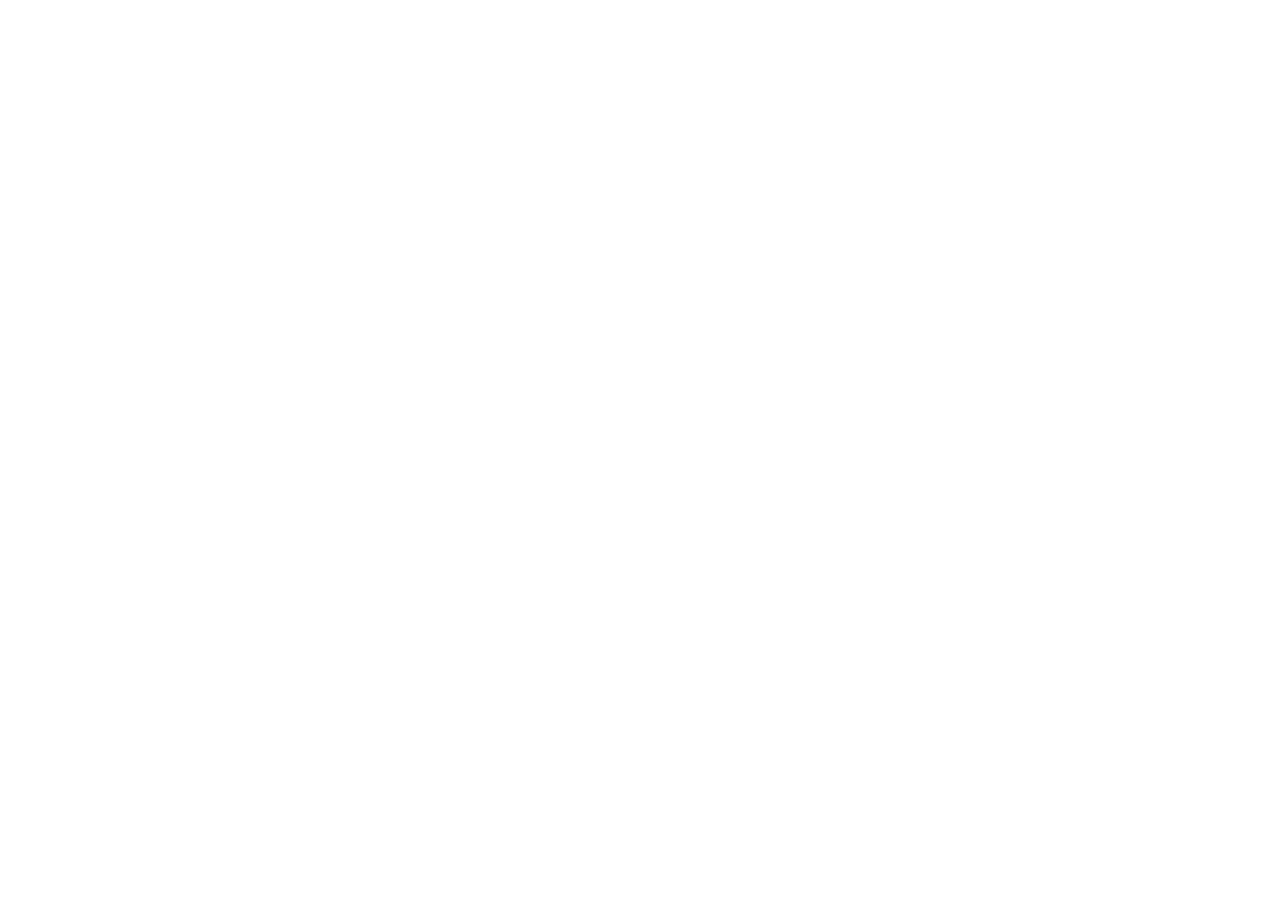
==== index.html @ c4e1d996 "er i gang med opgaven" ====
<!DOCTYPE html>
<html lang="en">
<head>
    <meta charset="UTF-8">
    <meta http-equiv="X-UA-Compatible" content="IE=edge">
    <meta name="viewport" content="width=device-width, initial-scale=1.0">
    <link rel="stylesheet" href="style.css">
    <title>Moviesbyme</title>
</head>
<body>
    
<section class="box"></section>
    <script src="app.js"></script>
</body>
</html>
---- style.css ----
*{
    margin: 0 auto;
}

.poster{
width: 10em;
border-radius: 1em;

}
.box{
    display: flex;
}

.nowShowing{
    margin-right: 3em;
}
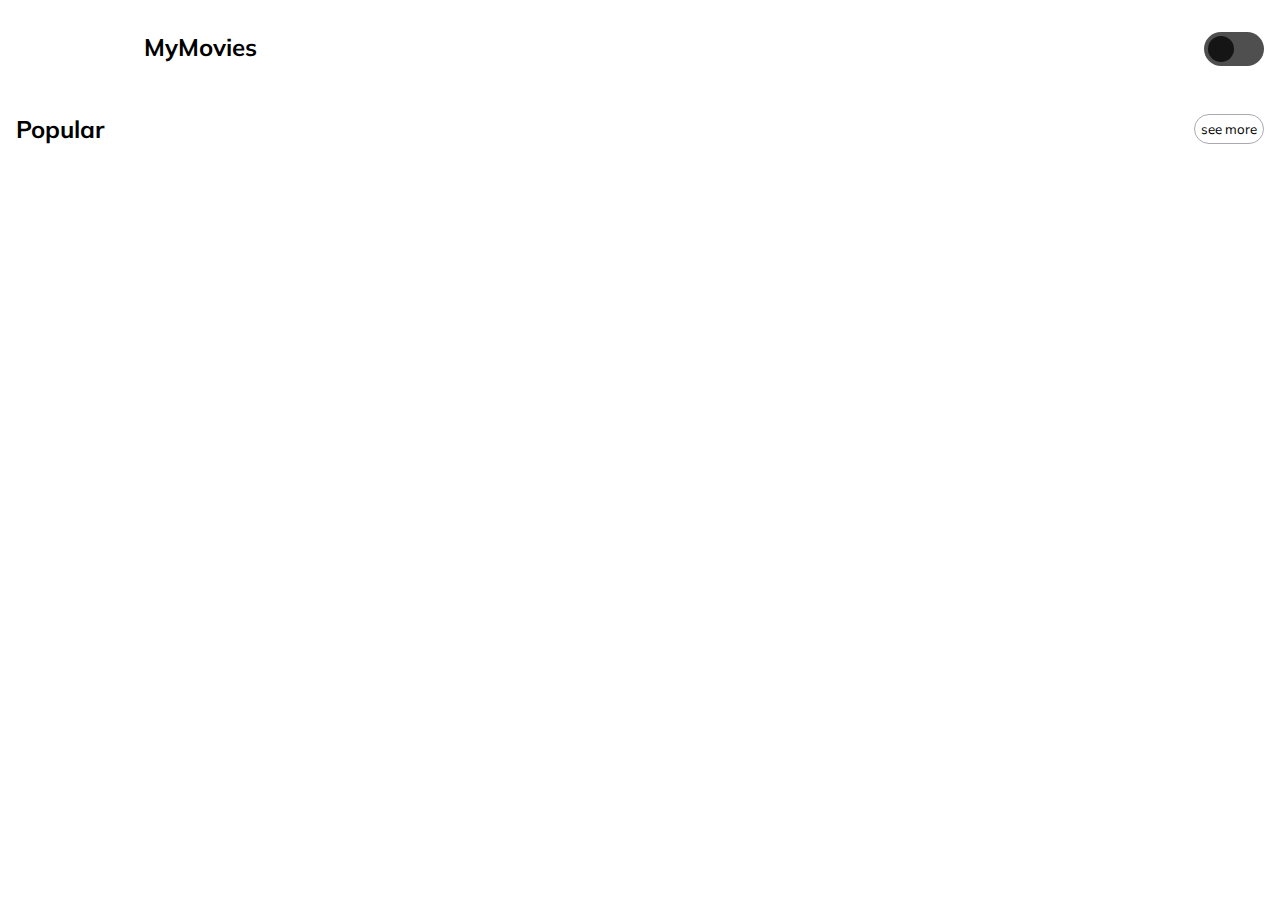
==== commit 19482c12: "Merge c8f43d079e030497daa432f4a2f69821cae23fbc into 634f9f09e642cf757acbf2c39a7b8748a4f5cc07" ====
--- a/index.html
+++ b/index.html
@@ -5,11 +5,18 @@
     <meta http-equiv="X-UA-Compatible" content="IE=edge">
     <meta name="viewport" content="width=device-width, initial-scale=1.0">
     <link rel="stylesheet" href="style.css">
+    <link rel="stylesheet" href="https://cdnjs.cloudflare.com/ajax/libs/font-awesome/6.2.0/css/all.min.css" integrity="sha512-xh6O/CkQoPOWDdYTDqeRdPCVd1SpvCA9XXcUnZS2FmJNp1coAFzvtCN9BmamE+4aHK8yyUHUSCcJHgXloTyT2A==" crossorigin="anonymous" referrerpolicy="no-referrer" />
+    <link rel="alternate stylesheet" href="themes.css/darkmode.css" title="dark">
+    <link rel="alternate stylesheet" href="themes.css/lightmode.css" title="light">
     <title>Moviesbyme</title>
 </head>
 <body>
-    
-<section class="box"></section>
+<div class="wrapper"></div>
+<section class="nowshowing"></section>
+<section class="popular"></section>
+<section class="footerwrapper"></section>
+<script src="genre.js"></script>
     <script src="app.js"></script>
+    <script src="dark.js"></script>
 </body>
 </html>--- a/style.css
+++ b/style.css
@@ -1,16 +1,98 @@
+@import url('https://fonts.googleapis.com/css2?family=Mulish:wght@400;600&display=swap');
+@import url(toggleswitch.css);
+
 *{
-    margin: 0 auto;
+    margin: 0 ;
+    font-family: 'Mulish', sans-serif;
 }
 
 .poster{
 width: 10em;
 border-radius: 1em;
+box-shadow: 10px 10px 10px rgba(0, 0, 0, 0.5);
 
 }
-.box{
+.nowshowingmovies{
     display: flex;
+    overflow-x: scroll;
+    background: transparent;
+}
+.popularmovies{
+display: flex;
+}
+.nowShowing{
+    margin: 1em;
 }
 
-.nowShowing{
-    margin-right: 3em;
+
+.nowshowingheadline{
+    display: flex;
+    justify-content: space-between;
+  margin: 1em;
+}
+
+.popularheadline{
+    display: flex;
+    justify-content: space-between;
+    margin: 1em;
+}
+
+
+.poster--popular{
+    width: 10em;
+    border-radius: 1em;
+    margin-bottom: 2em;
+    margin-left: 1em;
+    }
+
+    .imdb-star{
+color: #FFC319;    }
+
+.genre__tag{
+    margin-right: 0.2em;
+    margin-bottom: 0.5em;
+    padding: 0.2em;
+    background-color: #DBE3FF;
+    color: #88A4E8;
+    display: inline-block;
+    border-radius: 100px;
+    text-transform: capitalize;
+}
+
+.header{
+    display: flex;
+    justify-content: space-between;
+    margin-bottom: 3em;
+    margin-top: 2em;
+}
+.header h2{
+   margin-left: 6em;
+}
+
+.footerwrapper{
+    position: fixed;
+    left: 0;
+    bottom: -1px;
+    width: 100%;
+    background-color: white;
+}
+
+.popularmovie__text{
+    margin-left: 1em;
+}
+.popularmovie__text p{
+margin-bottom: 1em;
+margin-top: 1em;
+}
+
+button{
+    border: 1px solid #AAA9B1;
+    border-radius: 100px;
+}
+.footerwrapper{
+    text-align: center;
+    font-size: 2em;
+}
+.footerwrapper i{
+ margin: 0.5em;   
 }--- a/themes.css/darkmode.css
+++ b/themes.css/darkmode.css
@@ -0,0 +1,25 @@
+body{
+    background-color: rgb(42, 42, 42);
+    color: rgb(184, 184, 184);
+}
+.darkBtn{
+    color: rgb(42, 42, 42);
+    background-color: rgb(184, 184, 184);
+    border: none;
+}
+
+.footer{
+    background-color: rgb(42, 42, 42);
+    color: rgb(184, 184, 184); 
+}
+.detailtextarea{      
+    background-color: rgb(42, 42, 42);
+    color: rgb(184, 184, 184); 
+        }
+
+        button{
+            border: 1px solid #AAA9B1;
+            border-radius: 100px;
+            background-color:  rgb(42, 42, 42);
+            color: rgb(184, 184, 184); 
+        }--- a/themes.css/lightmode.css
+++ b/themes.css/lightmode.css
@@ -0,0 +1,15 @@
+body{
+    background-color: white;
+    color: black;
+}
+
+.lightBtn{
+    background-color: black;
+    color: white;
+    border: none;
+}
+button{
+    border: 1px solid #AAA9B1;
+    border-radius: 100px;
+    background-color: white;
+}